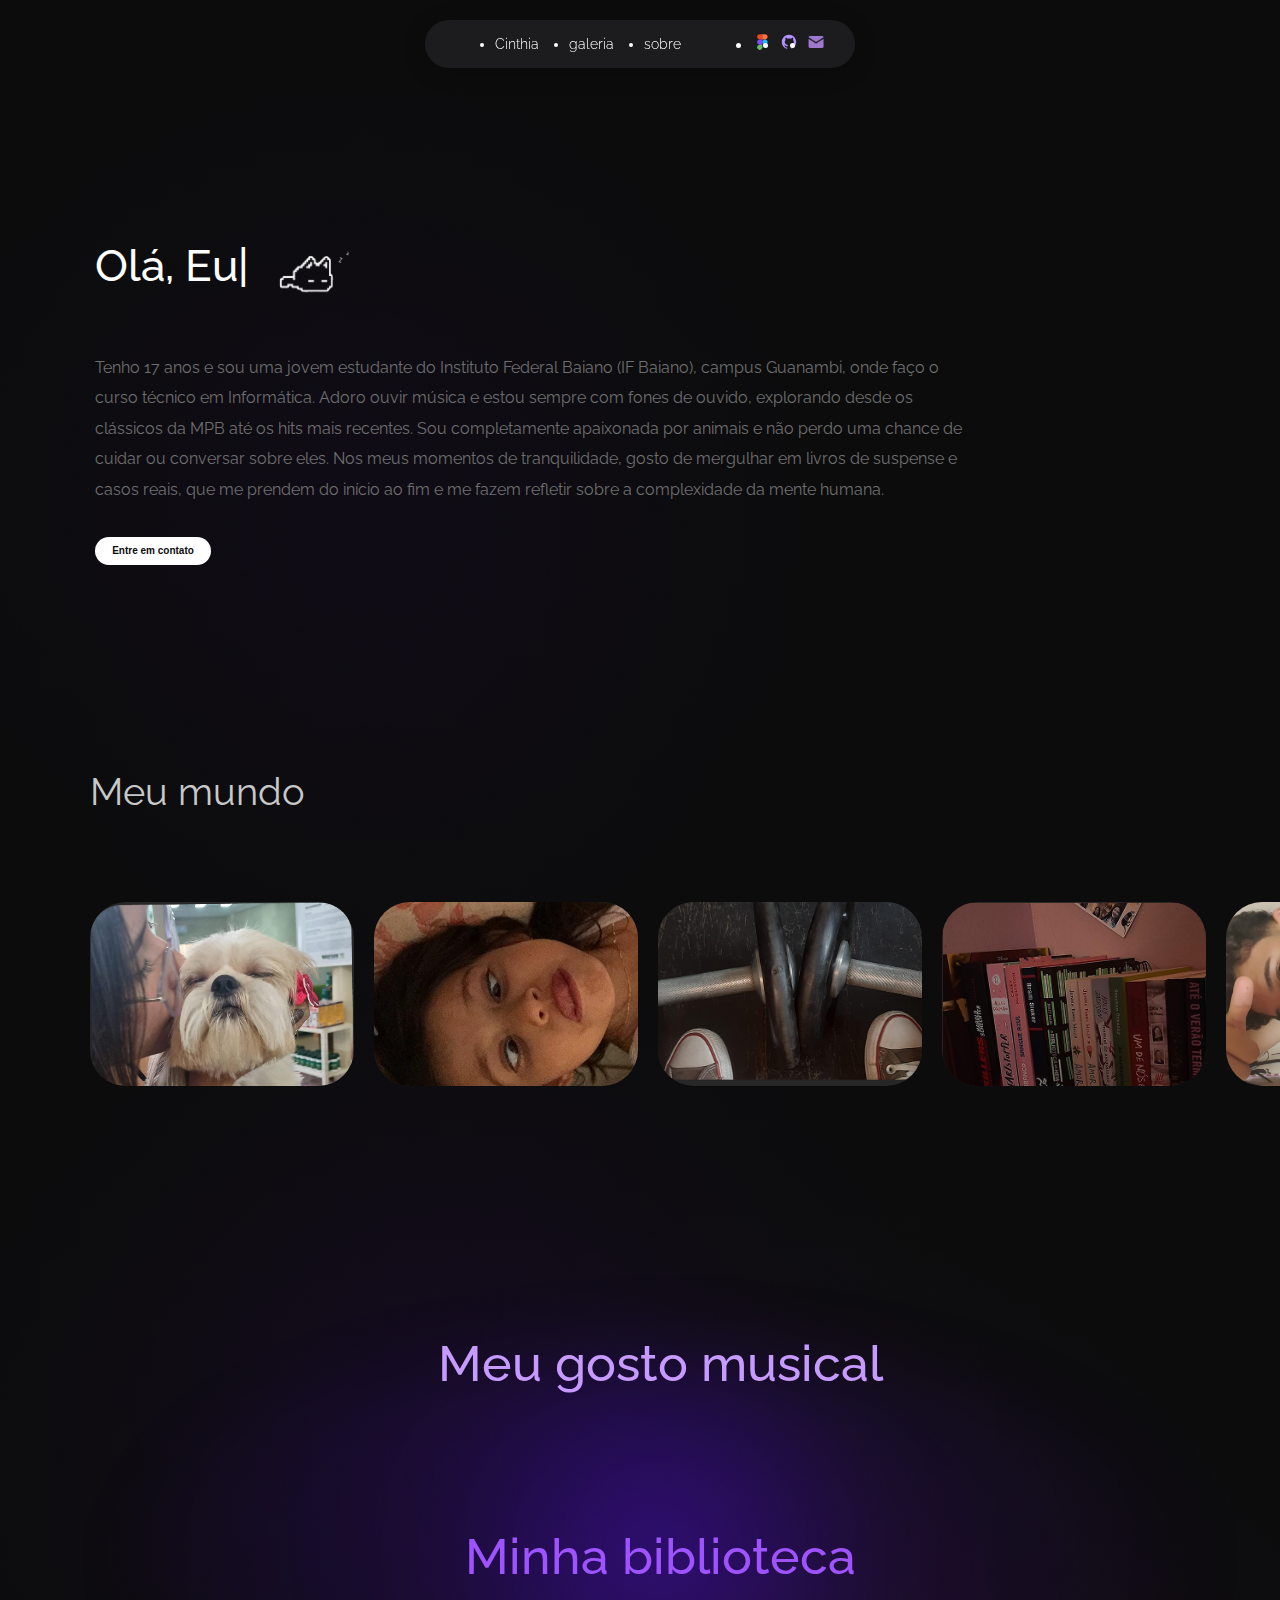
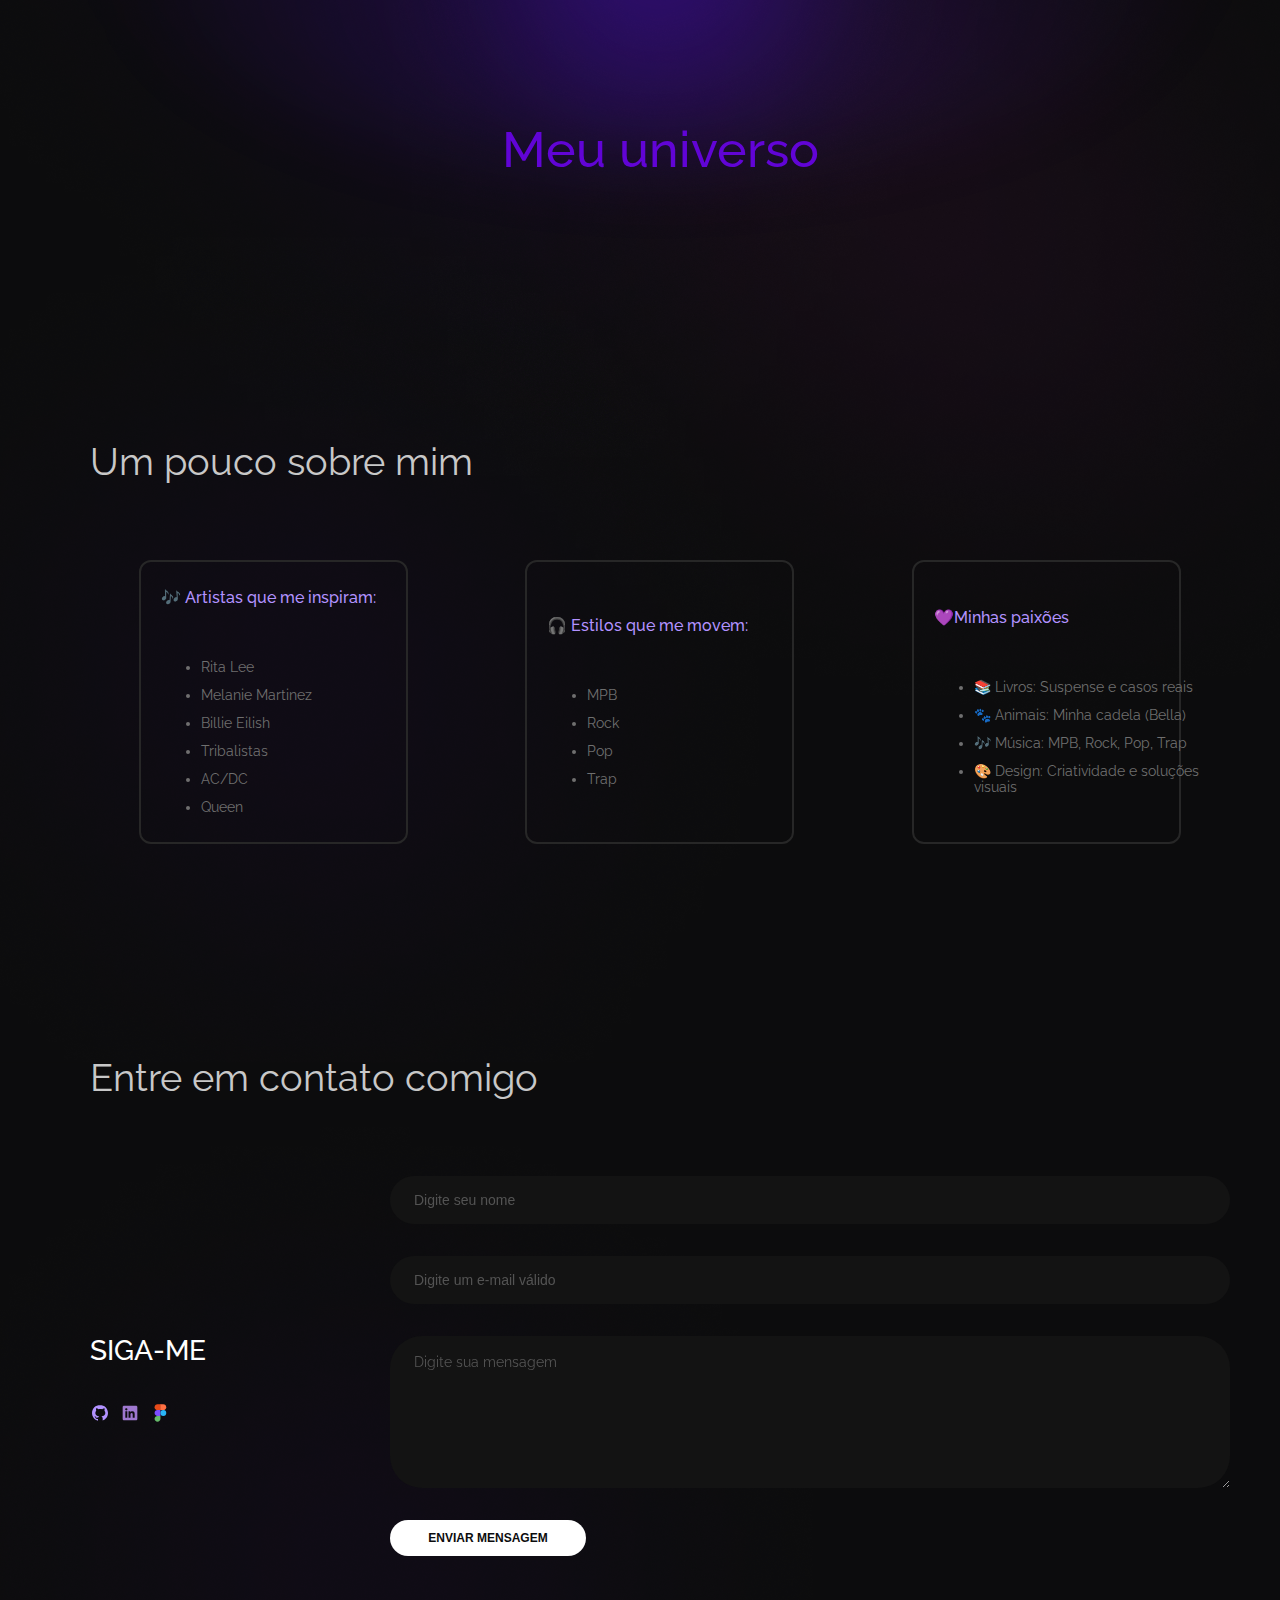
==== portifolio-cinthia/index.html @ 5462288d "Estrutura geral portifolio-psw" ====
<!DOCTYPE html>
<html lang="en">

<head>
    <meta charset="UTF-8">
    <meta name="viewport" content="width=device-width, initial-scale=1.0">

    <title>Portifofio-Cinthia</title>
    <link rel="stylesheet" href="styles/style.css">
    <link rel="icon" href="img/gatinho.png" type="image/png">

</head>

<body>
    <div class="container">
        <nav class="navbar">
            <div class="text">
                <ul>
                    <li><a href="index.html">Cinthia</a></li>
                    <li><a href="#section-projects">galeria</a></li>
                    <li><a href="#section-tech">sobre</a></li>
                </ul>
            </div>
            <div class="icons">
                <ul>
                    <li><a href=""><img src="img/figma-icon.svg" alt="icon-figma"></a></li>
                    <li><a href=""><img src="img/icon-github.svg" alt="icon-github"></a></li>
                    <li><a href=""><img src="img/icon-email.png" alt="icon-email"></a></li>
                </ul>

            </div>
        </nav>


        <section class="section-main">
            <div class="container-left">
                <div class="titulo-principal">
                    <h1>Olá, sou Cinthia</h1>
                    <img src="img/gatinho.png" alt="">
                </div>
                
                <div class="description">
                    <p>Tenho 17 anos e sou uma jovem estudante do Instituto Federal Baiano (IF Baiano), campus Guanambi, onde faço o curso técnico em Informática. Adoro ouvir música e estou sempre com fones de ouvido, explorando desde os clássicos da MPB até os hits mais recentes. Sou completamente apaixonada por animais e não perdo uma chance de cuidar ou conversar sobre eles. Nos meus momentos de tranquilidade, gosto de mergulhar em livros de suspense e casos reais, que me prendem do início ao fim e me fazem refletir sobre a complexidade da mente humana.</p>
                </div>
                <div class="buttons">
                    <button><a href="#section-contact">Entre em contato</a></button>
                </div>
            </div>

        </section>   

        <section id="section-projects" class="section-projects">
            <div class="container-projects">
                <div class="titulo">
                    <h2>Meu mundo</h2>
                </div>
                <div class="carousel">
                    <div class="carousel-item"><img src="img/carrossel/img1.png" alt=""></div>
                    <div class="carousel-item"><img src="img/carrossel/img2.png" alt=""></div>
                    <div class="carousel-item"><img src="img/carrossel/img3.png" alt=""></div>
                    <div class="carousel-item"><img src="img/carrossel/img4.png" alt=""></div>
                    <div class="carousel-item"><img src="img/carrossel/img5.jpg" alt=""></div>
                    
                </div>

            </div>
        </section>


        <section class="section-efeito">
            <div class="container-texts">
                <h3>Meu gosto musical</h3>
                <h3>Minha biblioteca</h3>
                <h3>Meu universo</h3>
            </div>
        </section>



        <section id="section-tech" class="section-tech">
            <div class="container-tech">
                <div class="titulo-tech">
                    <h2>Um pouco sobre mim</h2>
                </div>
                <div class="containers-tecnologia">
                    <div>
                        <div class="subtitle">
                            <h3>🎶 Artistas que me inspiram:</h3>
                        </div>
                        <div class="item">
                            <ul>
                                <li>Rita Lee</li>
                                <li>Melanie Martinez</li>
                                <li>Billie Eilish</li>
                                <li>Tribalistas</li>
                                <li>AC/DC</li>
                                <li>Queen</li>
                            </ul>
                        </div>
                    </div>
                    <div>
                        <div class="subtitle">
                            <h3>🎧 Estilos que me movem:</h3>
                        </div>
                        <div class="item">
                            <ul>
                                <li>MPB</li>
                                <li>Rock</li>
                                <li>Pop</li>
                                <li>Trap</li>
                            </ul>
                        </div>
                    </div>
                    <div>
                        <div class="subtitle">
                            <h3>💜Minhas paixões </h3>
                        </div>
                        <div class="item">
                            <ul>
                                <li>📚 Livros: Suspense e casos reais</li>
                                <li>🐾 Animais: Minha cadela (Bella)</li>
                                <li>🎶 Música: MPB, Rock, Pop, Trap</li>
                                <li>🎨 Design: Criatividade e soluções visuais</li>
                            </ul>
                        </div>
                    </div>
                </div>
            </div>
        </section>

        <section id="section-contact" class="section-contact">
            <div class="container-contact">
                <div class="titulo-contact">
                    <h2>Entre em contato comigo</h2>
                </div>
                <div class="container-form">
                    <div class="container-left">
                        <h3>SIGA-ME</h3>
                        <div class="social-medias">
                            <a href="https://github.com/ErickGuxta"><img src="img/icon-github.svg" alt="Icon github"></a>
                            <a href="https://www.linkedin.com/in/erick-gustavo-costa-de-souza-09770624a/"><img src="img/icon-linkedin.svg" alt="Icon linkedin"></a>
                            <a href="https://www.figma.com/files/team/1289631948202471981/all-projects?fuid=1289631946253685869"><img src="img/figma-icon.svg" alt="Icon figma"></a>
                        </div>
                    </div>
                    <div class="form">
                        <form method="post" id="contactForm">
                            <input placeholder="Digite seu nome" type="text" name="input-text">
                            <input placeholder="Digite um e-mail válido" type="email" name="input-email">
                            <textarea placeholder="Digite sua mensagem" name="input-mensage"></textarea>
                            <button type="submit">Enviar mensagem</button>
                        </form>
                    </div>
                </div>
            </div>
        </section>
    </div>

</body>

    <script src="scripts/js/script.js"></script>
</html>
---- portifolio-cinthia/styles/style.css ----
@import url('https://meyerweb.com/eric/tools/css/reset/reset.css');
@import url('https://fonts.googleapis.com/css2?family=Raleway:ital,wght@0,100..900;1,100..900&display=swap');

:root {
    /* gray tons */
    --gray-900: #0C0C0D;
    --gray-800: #131313;
    --gray-700: #272727;
    --gray-400: #6F6F6F;
    --gray-300: #C8C8C8;
    --green-500: #5FB9B0;
    --purple-300: #B292FF;
    --white: #FFFFFF;
    --gray-gradient: linear-gradient(to right, #232323 0%, #434343 49%, #232323 100%);
}

html {
    scroll-behavior: smooth;
}

body {
    max-width: 100vw;
    padding-top: 150px;
    display: flex;
    font-family: Raleway;
    color: var(--white);
    background-color: var(--gray-900);
    background-image: url("../img/home.png");
}

.container {
    width: 100%;
    display: flex;
    flex-direction: column;
    justify-content: center;
    align-items: center;
    margin: 20px auto 0;
    padding: 0 20px;
    gap: 100px;
}

/* -------- NAV BAR ---------- */
.navbar {
    width: 358px;
    height: 28px;
    padding: 10px 36px 10px 36px;
    border-radius: 100px;

    display: flex;
    justify-content: center;
    align-items: center;
    flex-direction: row;
    gap: 32px;

    background: rgba(33, 31, 35, 0.8);
    box-shadow: 0 4px 24px rgba(0, 0, 0, 0.2);

    position: fixed;
    top: 20px;
    left: 50%;
    transform: translateX(-50%);
    z-index: 1000;
    backdrop-filter: blur(8px);
    
}


.navbar .text ul {
    display: flex;
    justify-content: center;
    align-items: center;
    flex-direction: row;
    gap: 30px;
}

.navbar .text ul li {
    font-size: 14px;
    font-weight: 300;
    cursor: pointer;
}

.navbar .text ul li a {
    text-decoration: none;
    color: var(--white);
}

.navbar .text ul li a:hover {
    font-weight: 500;
    color: var(--purple-300);
}

.navbar .icons ul {
    display: flex;
    justify-content: center;
    align-items: center;
    flex-direction: row;
    gap: 9px;
}

.icons ul li img {
    width: 18px;
    height: 18px;
    cursor: pointer;
    transition: 500ms linear;
}

.icons ul li img:hover {
    transform: scale(1.1);
}

/* -------- SECTION MAIN---------- */

.section-main {
    width: 100%;
    padding: 28px 0;
    display: flex;
    justify-content: flex-start;
    flex-direction: row;
    flex-wrap: wrap-reverse;
}

.section-main .container-left {
    width: 70%;
    padding: 5px;
    margin: 0px 62px;
    display: flex;
    justify-content: center;
    flex-direction: column;
    gap: 16px;
}

.container-left .titulo-principal{
    display: flex;
    justify-content: flex-start;
    align-items: center;
    flex-direction: row;
    gap: 20px;
}

.container-left .titulo-principal img{
    width: 100px;
    height: 100px;
}
.container-left h1 {
    color: var(--white);
    font-size: 44px;
    font-weight: 500;
}

.container-left .description p {
    color: var(--gray-400);
    font-size: 16px;
    line-height: 1.9;
}

.container-left .buttons {
    display: flex;
    justify-content: flex-start;
    align-items: center;
    gap: 24px;
}

.buttons button {
    width: 116px;
    height: 28px;
    border: none;
    border-radius: 100px;
    background-color: var(--white);
    font-size: 10px;
    font-weight: bold;
    cursor: pointer;
    transition: 500ms linear;
}

.buttons button a {
    color: var(--gray-900);

}

.buttons button:hover {
    transform: scale(1.1);

}

.buttons a {
    text-decoration: none;
    color: var(--purple-300);
    font-size: 10px;
}


/* section-projects */

.section-projects {
    width: 100%;
    display: flex;
    justify-content: center;
    flex-direction: column;
    padding: 40px 0;
    overflow: hidden;
}

.section-projects .container-projects {
    width: 100%;
    max-width: 1200px;
    margin: 0px 62px;
    display: flex;
    flex-direction: column;
    gap: 30px;
}


.titulo h2 {
    color: var(--gray-300);
    font-weight: normal;
    font-size: 38px;
    margin-bottom: 38px;

}


/* Carrossel Estilo e Funcionamento */
.carousel-container {
    width: 100%;
    overflow: hidden;
    position: relative;
}

.carousel {
    display: flex;
    gap: 20px;
    cursor: pointer;
    overflow-x: auto;
    scroll-behavior: smooth;
    -webkit-overflow-scrolling: touch;
    scroll-snap-type: x mandatory;
    padding: 20px 10px;
    -ms-overflow-style: none;
    scrollbar-width: none;
}

/* Esconde a barra de rolagem mas mantém a funcionalidade */
.carousel::-webkit-scrollbar {
    display: none;
}

.carousel {
    -ms-overflow-style: none;
    scrollbar-width: none;
}

.carousel-item {
    flex: 0 0 264px;
    height: 184px;
    background: var(--gray-700);
    border-radius: 36px;
    scroll-snap-align: start;
    transition: all 0.3s ease;
    overflow: hidden;
    position: relative;
}

.carousel-item img{
    width: 100%;
}

/* Efeito de expansão ao passar o mouse */
.carousel-item:hover {
    transform: scale(1.05);
    box-shadow: 0 8px 20px rgba(52, 36, 66, 0.3);
    z-index: 10;
}


/* -------- SECTION TECHNOLOGICS---------- */

.section-tech {
    width: 100%;
    display: flex;
    justify-content: center;
    flex-direction: column;
    padding: 40px 0;
    overflow: hidden;
}

.section-tech .container-tech {
    display: flex;
    flex-direction: column;
    gap: 38px;
    margin: 0px 62px;
}

.titulo-tech {
    display: flex;
}

.titulo-tech h2 {
    color: var(--gray-300);
    font-weight: normal;
    font-size: 38px;
    margin-bottom: 38px;
}

.containers-tecnologia {
    display: flex;
    justify-content: space-around;
    align-items: center;
    flex-direction: row;
    flex-wrap: wrap;
    gap: 20px;

}

.containers-tecnologia>div {
    width: 265px;
    height: 280px;
    display: flex;
    justify-content: center;
    align-items: flex-start;
    flex-direction: column;

    border-radius: 12px;
    border: solid 2px var(--gray-700);

    cursor: pointer;
    transition: 500ms linear;

}

.containers-tecnologia>div:hover {
    transform: scale(1.1);
    /* Aumenta q div */
    box-shadow: 0 8px 20px rgba(52, 36, 66, 0.3);

}

.containers-tecnologia .subtitle h3 {
    padding: 20px;
    font-size: 16px;
    font-weight: 500;
    color: var(--purple-300);
}

.containers-tecnologia .item {
    width: 100%;
    padding: 0 20px 20px;
}

.containers-tecnologia .item ul {
    display: flex;
    flex-direction: column;
    gap: 12px;
}

.containers-tecnologia .item ul li {
    color: var(--gray-400);
    font-size: 14px;
}

/* -------- SECTION CONTACT---------- */

.section-contact {
    width: 100%;
    display: flex;
    justify-content: center;
    flex-direction: column;
    padding: 40px 0;
    overflow: hidden;
}

.section-contact .container-contact {
    display: flex;
    flex-direction: column;
    gap: 38px;
    margin: 0px 62px;
}



.titulo-contact h2 {
    color: var(--gray-300);
    font-weight: normal;
    font-size: 38px;
    margin-bottom: 38px;
}


/* -------- PARTE DO SIGA-ME E FORMULARIO---------- */

.container-form {
    display: flex;
    justify-content: center;
    align-items: center;
    gap: 20px;
}

.container-form .container-left {
    width: 25%;
    display: flex;
    flex-direction: column;
    gap: 8px;
}

.container-form .container-left h3 {
    font-size: 28px;
    font-weight: 500;
}

.container-form .container-left .social-medias {
    display: flex;
    flex-direction: row;
    justify-content: flex-start;
    align-items: center;
    gap: 10px;
}

.container-form .container-left .social-medias a img {
    width: 20px;
    height: 20px;
    cursor: pointer;
    transition: 500ms linear;
}

.container-form .container-left .social-medias a img:hover {
    transform: scale(1.1);
}


.container-form .form {
    width: 75%;
}

.container-form form {
    display: flex;
    justify-content: center;
    flex-direction: column;
    gap: 32px;
}

.container-form form input {
    border: none;
    border-radius: 32px;
    background-color: var(--gray-800);
    padding: 16px 24px;
    color: var(--white);
    font-size: 14px;
    outline: none;
}

.container-form form textarea {
    border: none;
    border-radius: 32px;
    background-color: var(--gray-800);
    padding: 16px 24px;
    color: var(--white);
    font-size: 14px;
    outline: none;
    min-height: 120px;
    max-height: 250px;
    resize: vertical;
    font-family: Raleway;
    line-height: 1.5;
}

.container-form form textarea::placeholder {
    color: var(--gray-400);
    opacity: 0.7;
}

.container-form form textarea:focus {
    border: 2px solid var(--green-500);
    box-shadow: 0 0 10px rgba(95, 185, 176, 0.3);
}

/* -----Buttons----- */
.container-form .form form button {
    width: 196px;
    height: 36px;
    border: none;
    border-radius: 100px;
    background-color: var(--white);
    color: var(--gray-900);
    font-size: 12px;
    font-weight: bold;
    cursor: pointer;
    transition: 500ms linear;
    text-transform: uppercase;
}

.container-form .form form button:hover {
    transform: scale(1.02);
    background-color: var(--green-500);
    color: var(--white);
}

.container-form form input::placeholder {
    color: var(--gray-400);
    opacity: 0.7;
}

.container-form form input:focus {
    border: 2px solid var(--green-500);
    box-shadow: 0 0 10px rgba(95, 185, 176, 0.3);
}

.container-form .form form .textarea {
    resize: vertical;
    min-height: 120px;
    max-height: 250px;
}




/* MEDIA QUERYES */

/* RESPONSIVIDADE PARA DISPOSITIVOS MÉDIOS */
@media only screen and (max-width: 600px) {
    .navbar {
        width: 224px;
        height: 36px;
    }

    .navbar .icons {
        display: none;
    }

    .titulo-principal{
        justify-content: center;
        align-items: center;
        flex-wrap: wrap-reverse;        
        width: 100%;
    }

    .titulo-principal img{
        width: 80px;
        height: 80px;
        margin: 0 auto 15px;
    }

    .titulo-principal h1{
        text-align: center;
    }

    .section-efeito .container-texts h3{

        font-weight: 500;
        font-size: 40px;
        line-height: 55px;
        text-align: center;
    }
    /* responsividade page principal */
    .section-main {
        padding: 0;
    }

    .section-main .container-left {
        width: 100%;
        margin-top: 56px;
        justify-content: center;
        align-items: center;
        gap: 24px;
    }

    .section-main .container-left .description {
        text-align: center;
    }

    .section-main .container-left .buttons {
        flex-direction: column;
    }

    .section-contact .container-form .container-left {
        display: none;
    }

    .container-contact .form {
        width: 100%;
        justify-content: center;
        align-items: center;
    }

}

/* RESPONSIVIDADE PARA CELULARES */
@media only screen and (max-width: 600px) {
    body {
        padding-top: 60px;
    }
    
    .navbar {
        width: 224px;
        height: 36px;
        top: 10px;
    }
    
    .navbar .icons {
        display: none;
    }
    
    .container {
        gap: 40px;
    }
    
    /* Seção principal */
    .section-main {
        padding: 0;
    }
    
    .section-main .container-left {
        width: 100%;
        margin-top: 20px;
        justify-content: center;
        align-items: center;
        gap: 24px;
    }
    
    .section-main .container-left h1 {
        font-size: 32px;
        text-align: center;
    }
    
    .section-main .container-left .description {
        text-align: center;
    }
    
    .section-main .container-left .buttons {
        flex-direction: column;
        align-items: center;
    }
    
    /* Seção projetos */
    .section-projects .container-projects {
        margin: 0 0px;
    }
    
    .titulo h2, .titulo-tech h2, .titulo-contact h2 {
        font-size: 32px;
        text-align: center;
    }
    
    /* Seção tecnologias */
    .section-tech .container-tech {
        margin: 0 20px;
    }
    
    .containers-tecnologia > div {
        width: 100%;
    }
    
    /* Seção contato */
    .section-contact .container-contact {
        margin: 0 20px;
    }
    
    .section-contact .container-form .container-left {
        display: none;
    }
    
    .container-contact .form {
        width: 100%;
    }
}
    
/* ANIMAÇÃO DIGITAÇÃO */
.typing::after {
    content: '|';
    animation: blink 0.7s infinite;
    color: var(--white);
}

@keyframes blink {
    0%, 100% { opacity: 1; }
    50% { opacity: 0; }
}


/* PORTIFOLIO CINTHIA */

/* --------- SECTION DOS TEXTOS COM EFEITO ---------*/

.section-efeito {
    width: 100%;
    display: flex;
    justify-content: center;
    align-items: center;
    flex-direction: column;
    padding: 40px 0;
    overflow: hidden;
    position: relative;

}

.section-efeito::before {
    content: '';
    position: absolute;
    top: 50%;
    left: 50%;
    transform: translate(-50%, -50%);
    width: 85%;
    height: 65%;
    background: radial-gradient(circle,
        rgba(88, 17, 255, 0.4) 0%,
        rgba(88, 17, 255, 0.1) 40%,
        transparent 100%);
    filter: blur(40px);
    z-index: -1;
    border-radius: 50%;
}


.section-efeito .container-texts {
    display: flex;
    justify-content: center;
    align-items: center;
    flex-direction: column;
    gap: 38px;
    margin: 0px 62px;
    position: relative;
    z-index: 1;
    background: none;
}

.container-texts h3{
    font-weight: 500;
    font-size: 50px;
    line-height: 55px;
}

.container-texts h3:first-child{
    color: #C69AFF;

}

.container-texts h3:nth-child(2){
    color: #9F53FF;
}

.container-texts h3:last-child{
    color: #6104D6;
}

.titulo-page::before {
    content: '';
    position: absolute;
    top: 50%;
    left: 50%;
    transform: translate(-50%, -50%);
    width: 300px;
    height: 300px;
    background: radial-gradient(circle,
            rgba(178, 146, 255, 0.03) 0%,
            rgba(255, 255, 255, 0.02) 50%,
            transparent 100%);
    z-index: -1;
    filter: blur(50px);
}
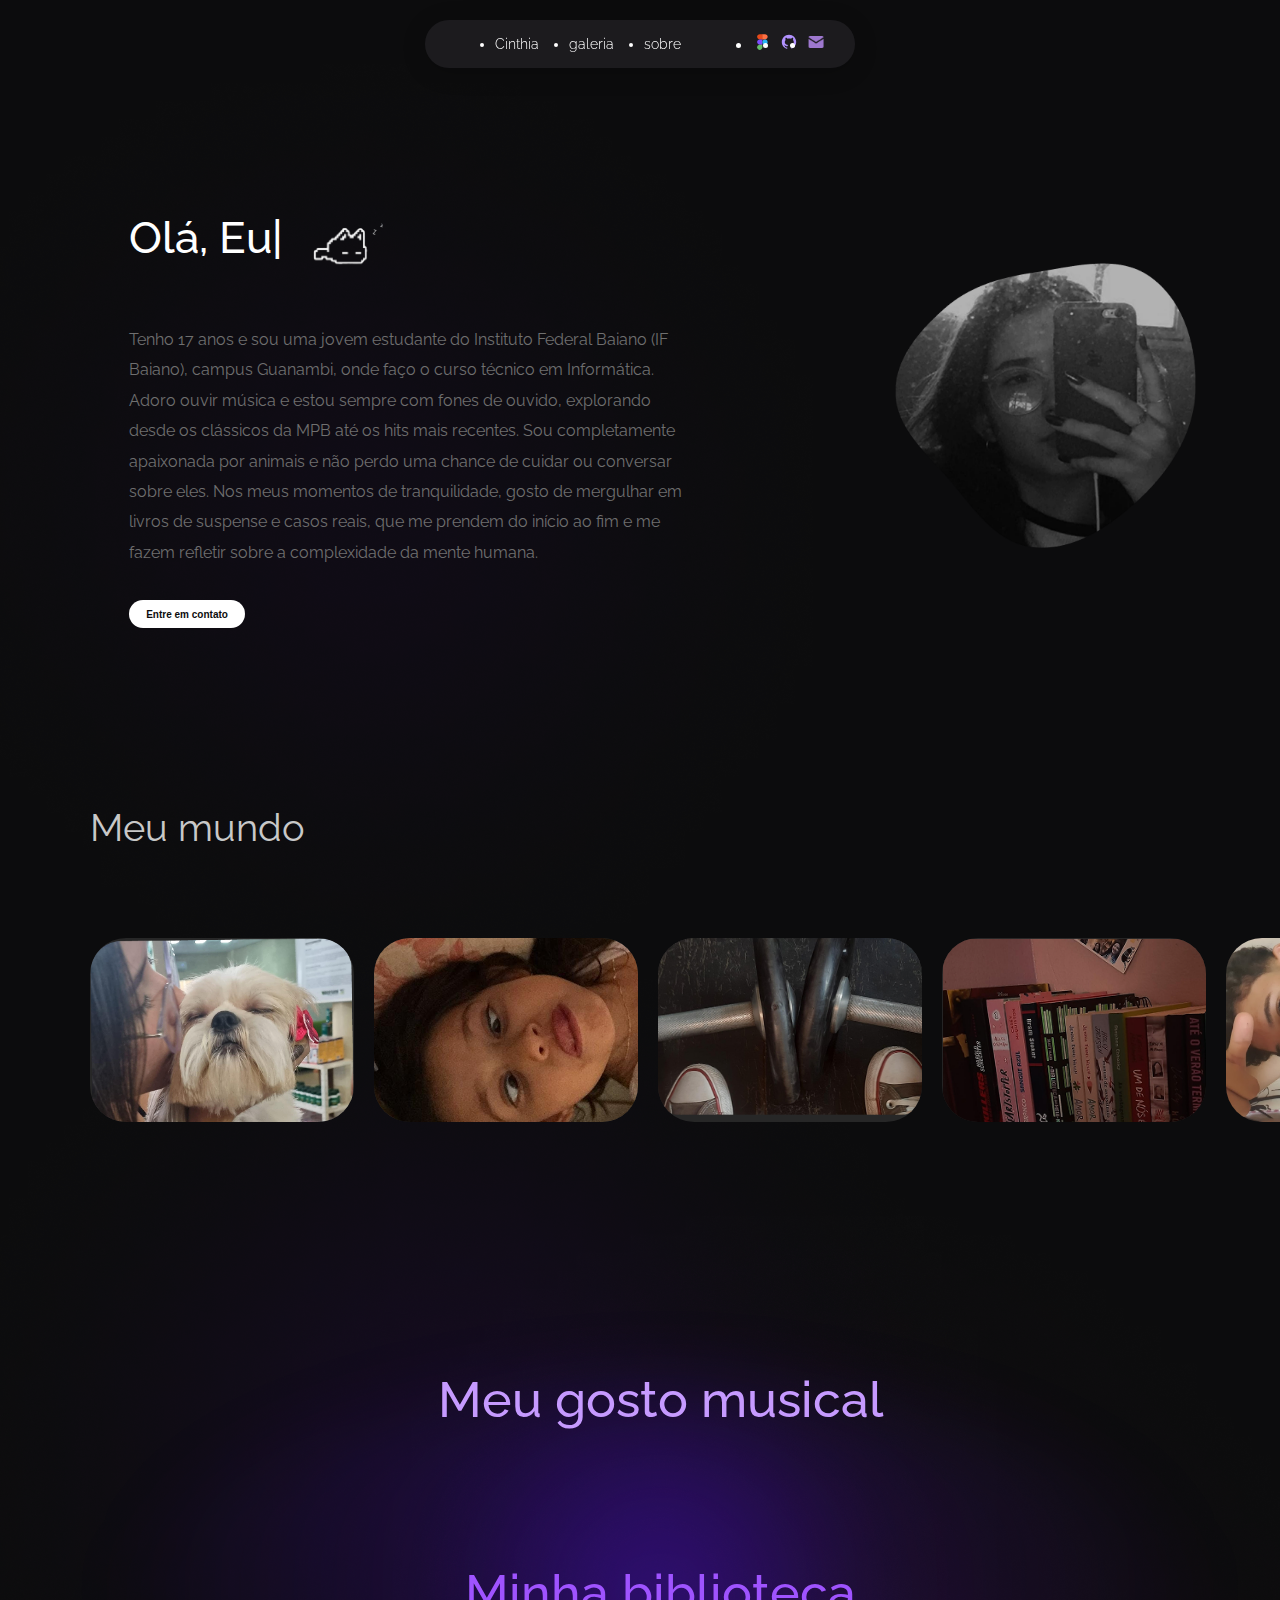
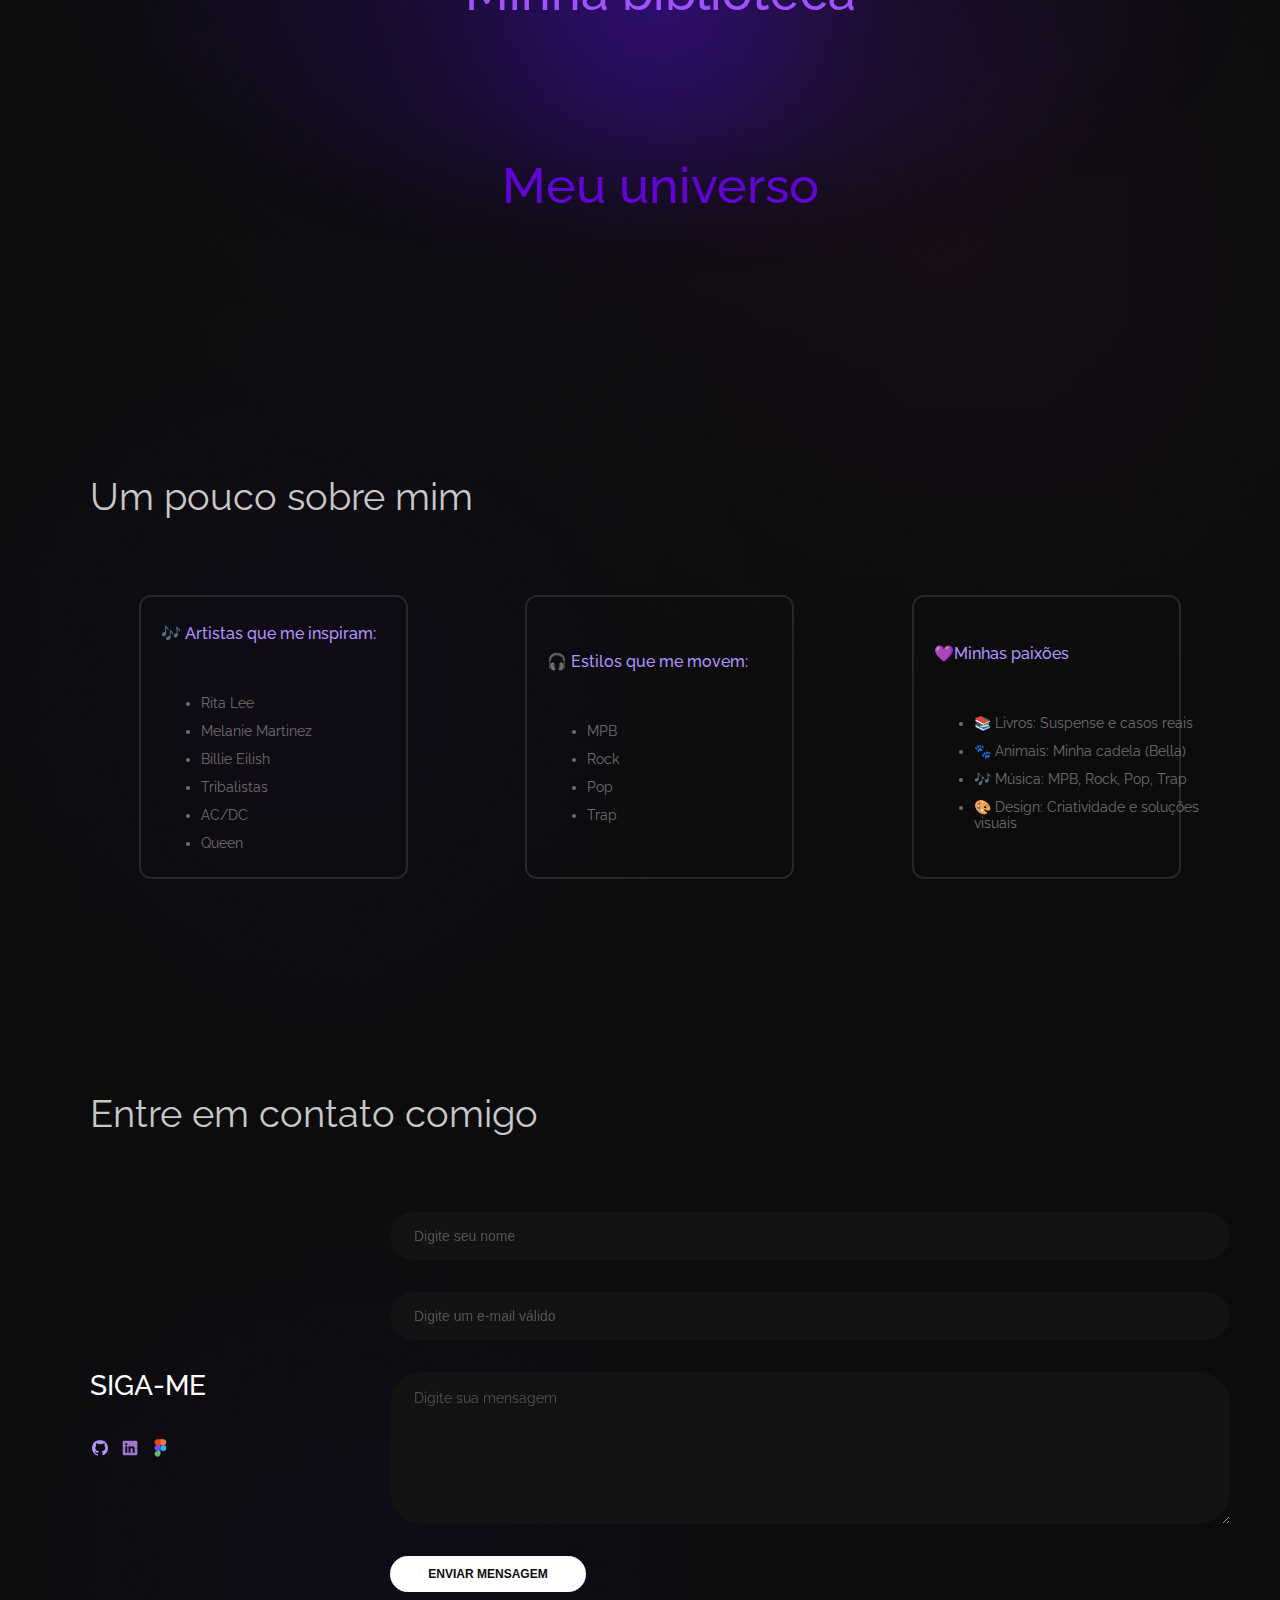
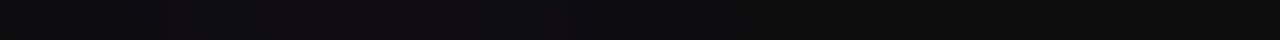
==== commit eca94432: "." ====
--- a/portifolio-cinthia/index.html
+++ b/portifolio-cinthia/index.html
@@ -45,6 +45,9 @@
                 <div class="buttons">
                     <button><a href="#section-contact">Entre em contato</a></button>
                 </div>
+            </div>
+            <div class="image-cinthia">
+                <img src="img/cinthia.png" alt="imagem-cinthia">
             </div>
 
         </section>   
--- a/portifolio-cinthia/styles/style.css
+++ b/portifolio-cinthia/styles/style.css
@@ -112,17 +112,15 @@
 
 .section-main {
     width: 100%;
-    padding: 28px 0;
-    display: flex;
-    justify-content: flex-start;
+    display: flex;
+    justify-content: space-around;
     flex-direction: row;
     flex-wrap: wrap-reverse;
 }
 
 .section-main .container-left {
-    width: 70%;
+    width: 45%;
     padding: 5px;
-    margin: 0px 62px;
     display: flex;
     justify-content: center;
     flex-direction: column;
@@ -186,6 +184,17 @@
     text-decoration: none;
     color: var(--purple-300);
     font-size: 10px;
+}
+
+.image-cinthia{
+    display: flex;
+    justify-content: center;
+    align-items: center;
+}
+.image-cinthia img{
+    width: 301px;
+    height: 285px;
+
 }
 
 
@@ -515,7 +524,7 @@
 /* MEDIA QUERYES */
 
 /* RESPONSIVIDADE PARA DISPOSITIVOS MÉDIOS */
-@media only screen and (max-width: 600px) {
+@media only screen and (max-width: 768px) {
     .navbar {
         width: 224px;
         height: 36px;
@@ -523,13 +532,6 @@
 
     .navbar .icons {
         display: none;
-    }
-
-    .titulo-principal{
-        justify-content: center;
-        align-items: center;
-        flex-wrap: wrap-reverse;        
-        width: 100%;
     }
 
     .titulo-principal img{
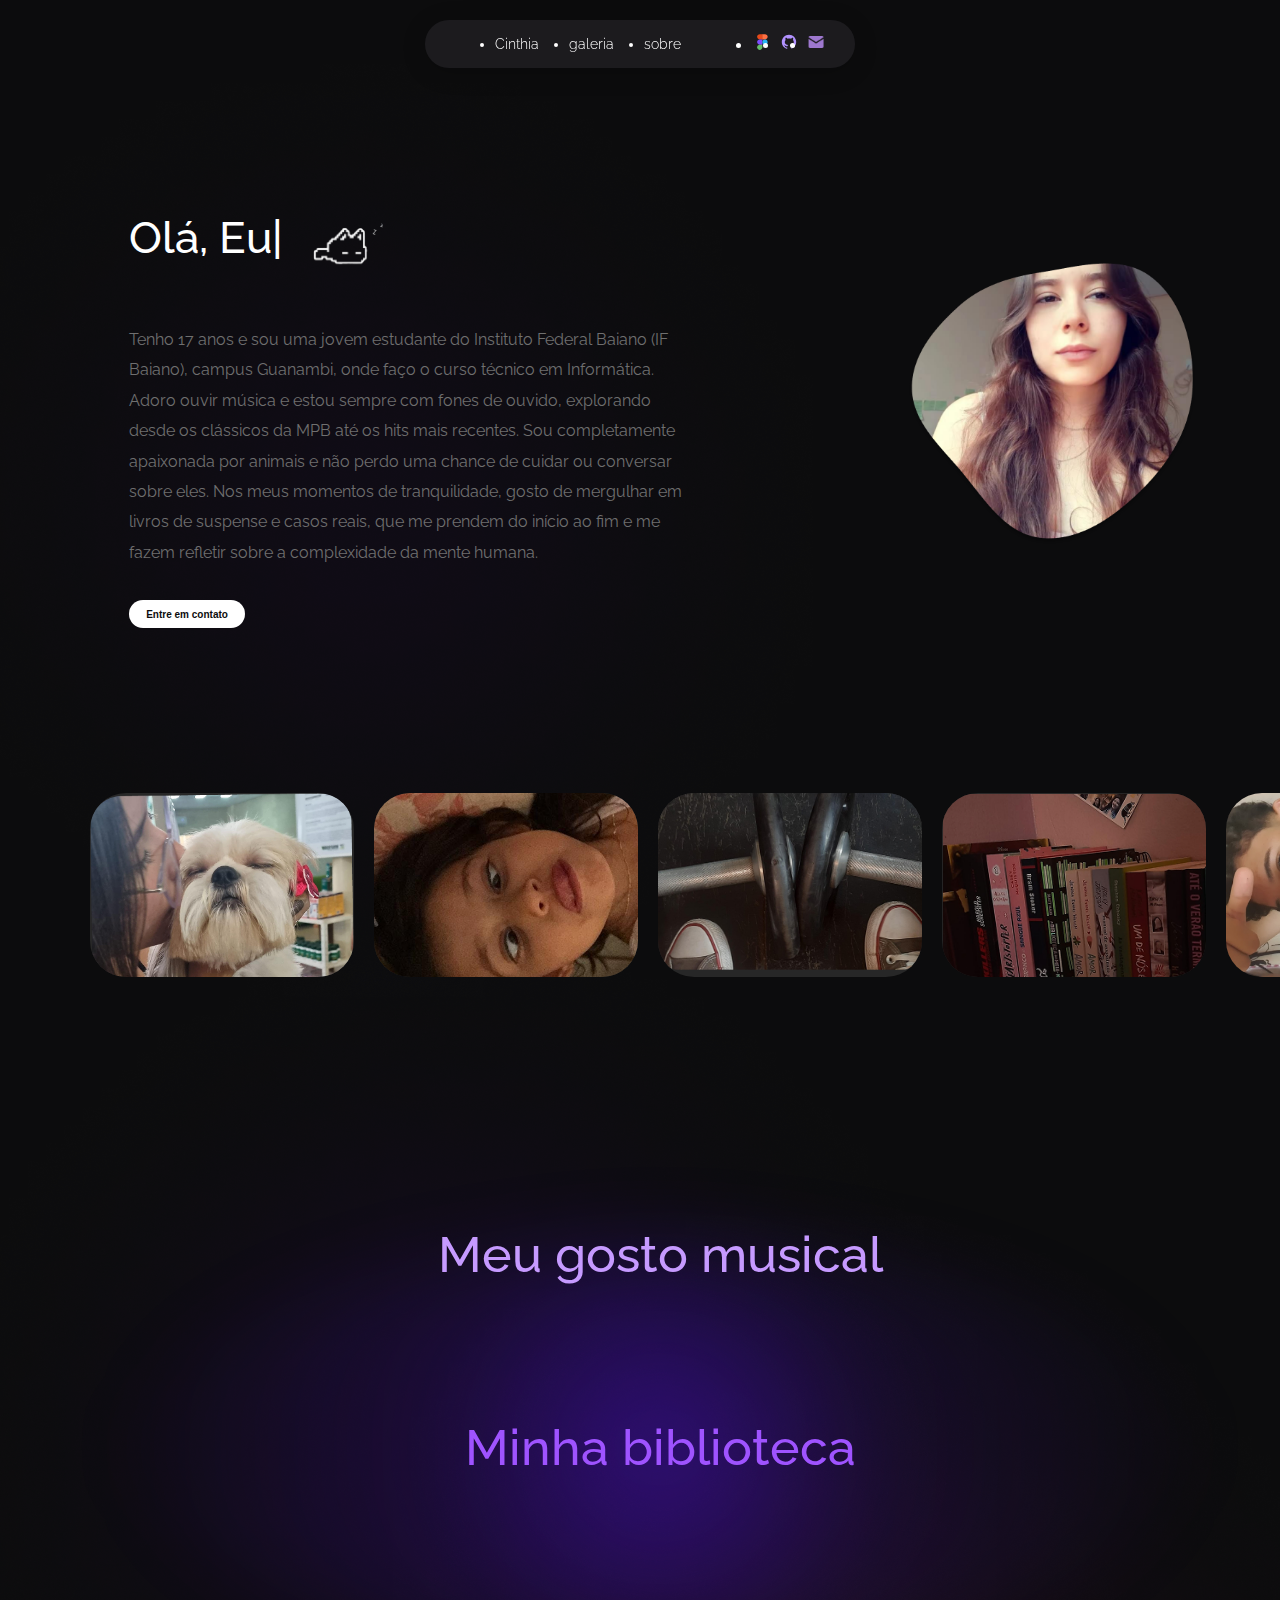
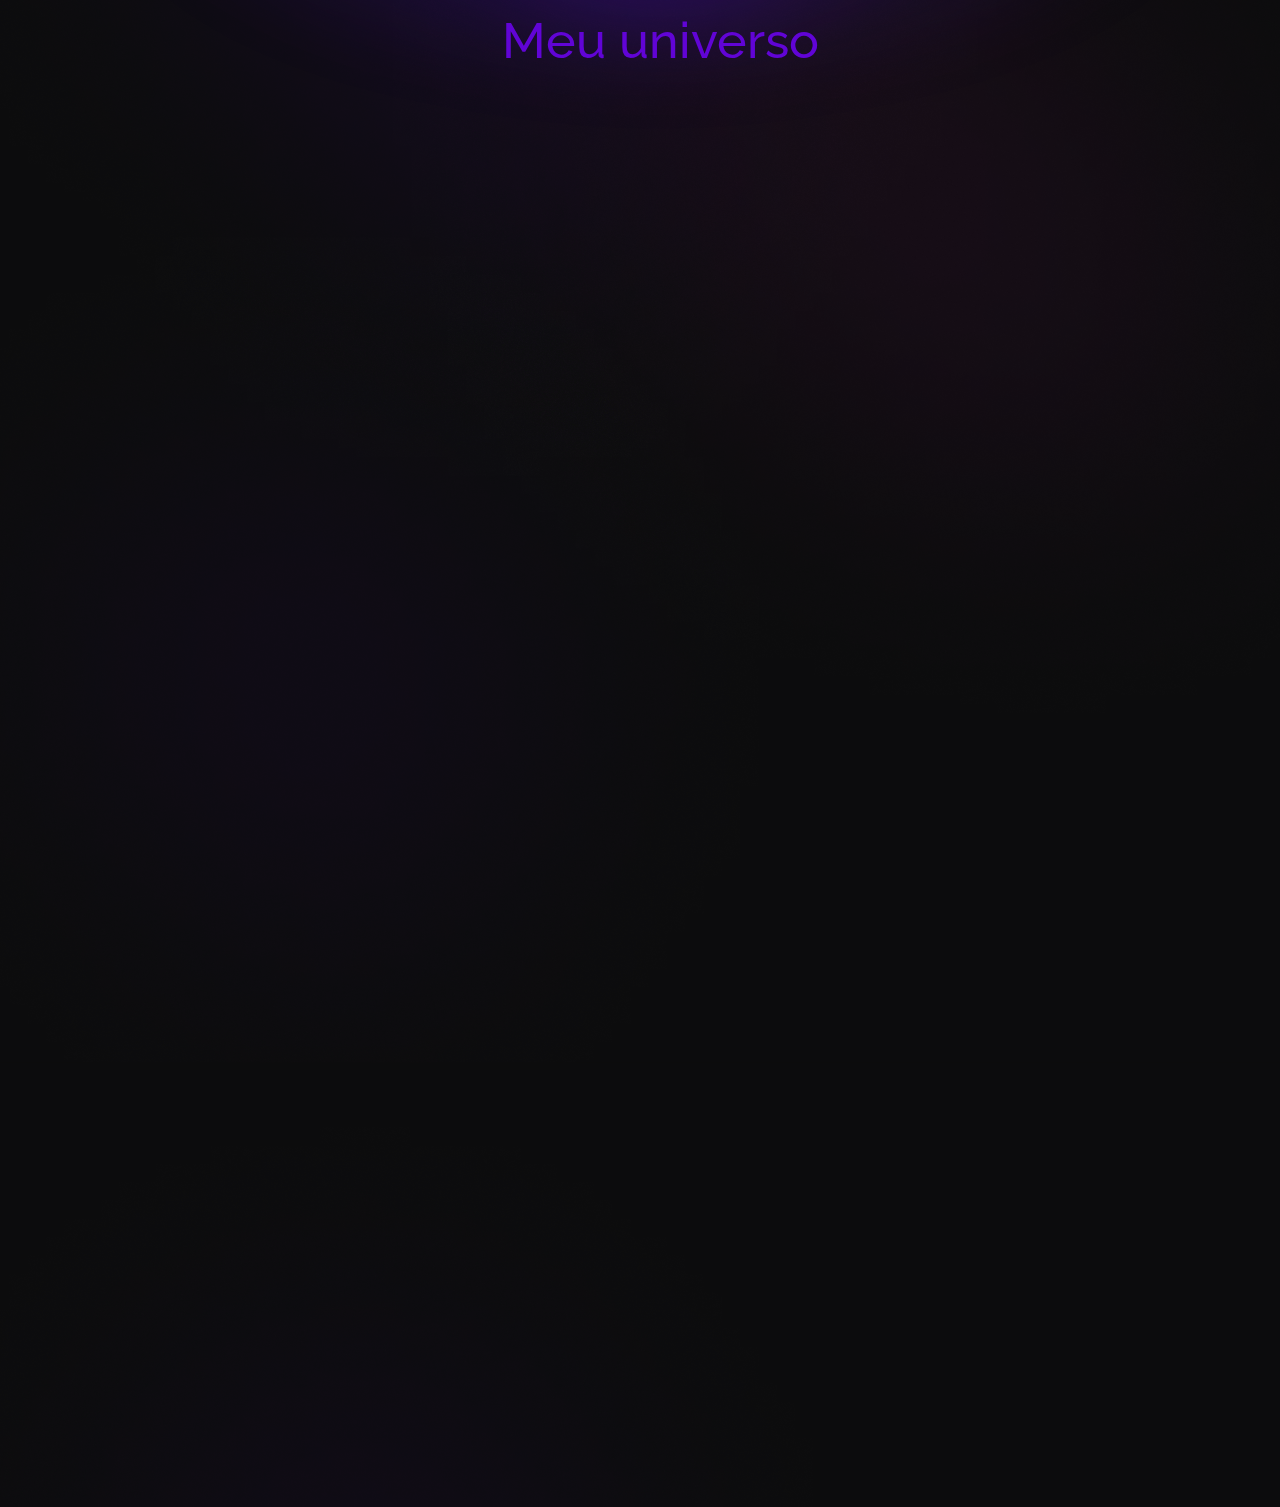
==== commit 03a550da: "." ====
--- a/portifolio-cinthia/index.html
+++ b/portifolio-cinthia/index.html
@@ -54,9 +54,6 @@
 
         <section id="section-projects" class="section-projects">
             <div class="container-projects">
-                <div class="titulo">
-                    <h2>Meu mundo</h2>
-                </div>
                 <div class="carousel">
                     <div class="carousel-item"><img src="img/carrossel/img1.png" alt=""></div>
                     <div class="carousel-item"><img src="img/carrossel/img2.png" alt=""></div>
@@ -123,7 +120,7 @@
                                 <li>📚 Livros: Suspense e casos reais</li>
                                 <li>🐾 Animais: Minha cadela (Bella)</li>
                                 <li>🎶 Música: MPB, Rock, Pop, Trap</li>
-                                <li>🎨 Design: Criatividade e soluções visuais</li>
+                                
                             </ul>
                         </div>
                     </div>
--- a/portifolio-cinthia/styles/style.css
+++ b/portifolio-cinthia/styles/style.css
@@ -676,8 +676,23 @@
     50% { opacity: 0; }
 }
 
-
-/* PORTIFOLIO CINTHIA */
+/* ANIMAÇÂO SCROLL */
+.section-main, 
+.section-projects, 
+.section-tech, 
+.section-contact {
+    opacity: 0;
+    transform: translateY(20px);
+    transition: opacity 1.6s ease, transform 1.6s ease;
+}
+
+.visivel {
+    opacity: 1;
+    transform: translateY(0);
+}
+
+
+/* PORTIFOLIO CINTHIA ACRECIMOS */
 
 /* --------- SECTION DOS TEXTOS COM EFEITO ---------*/
 
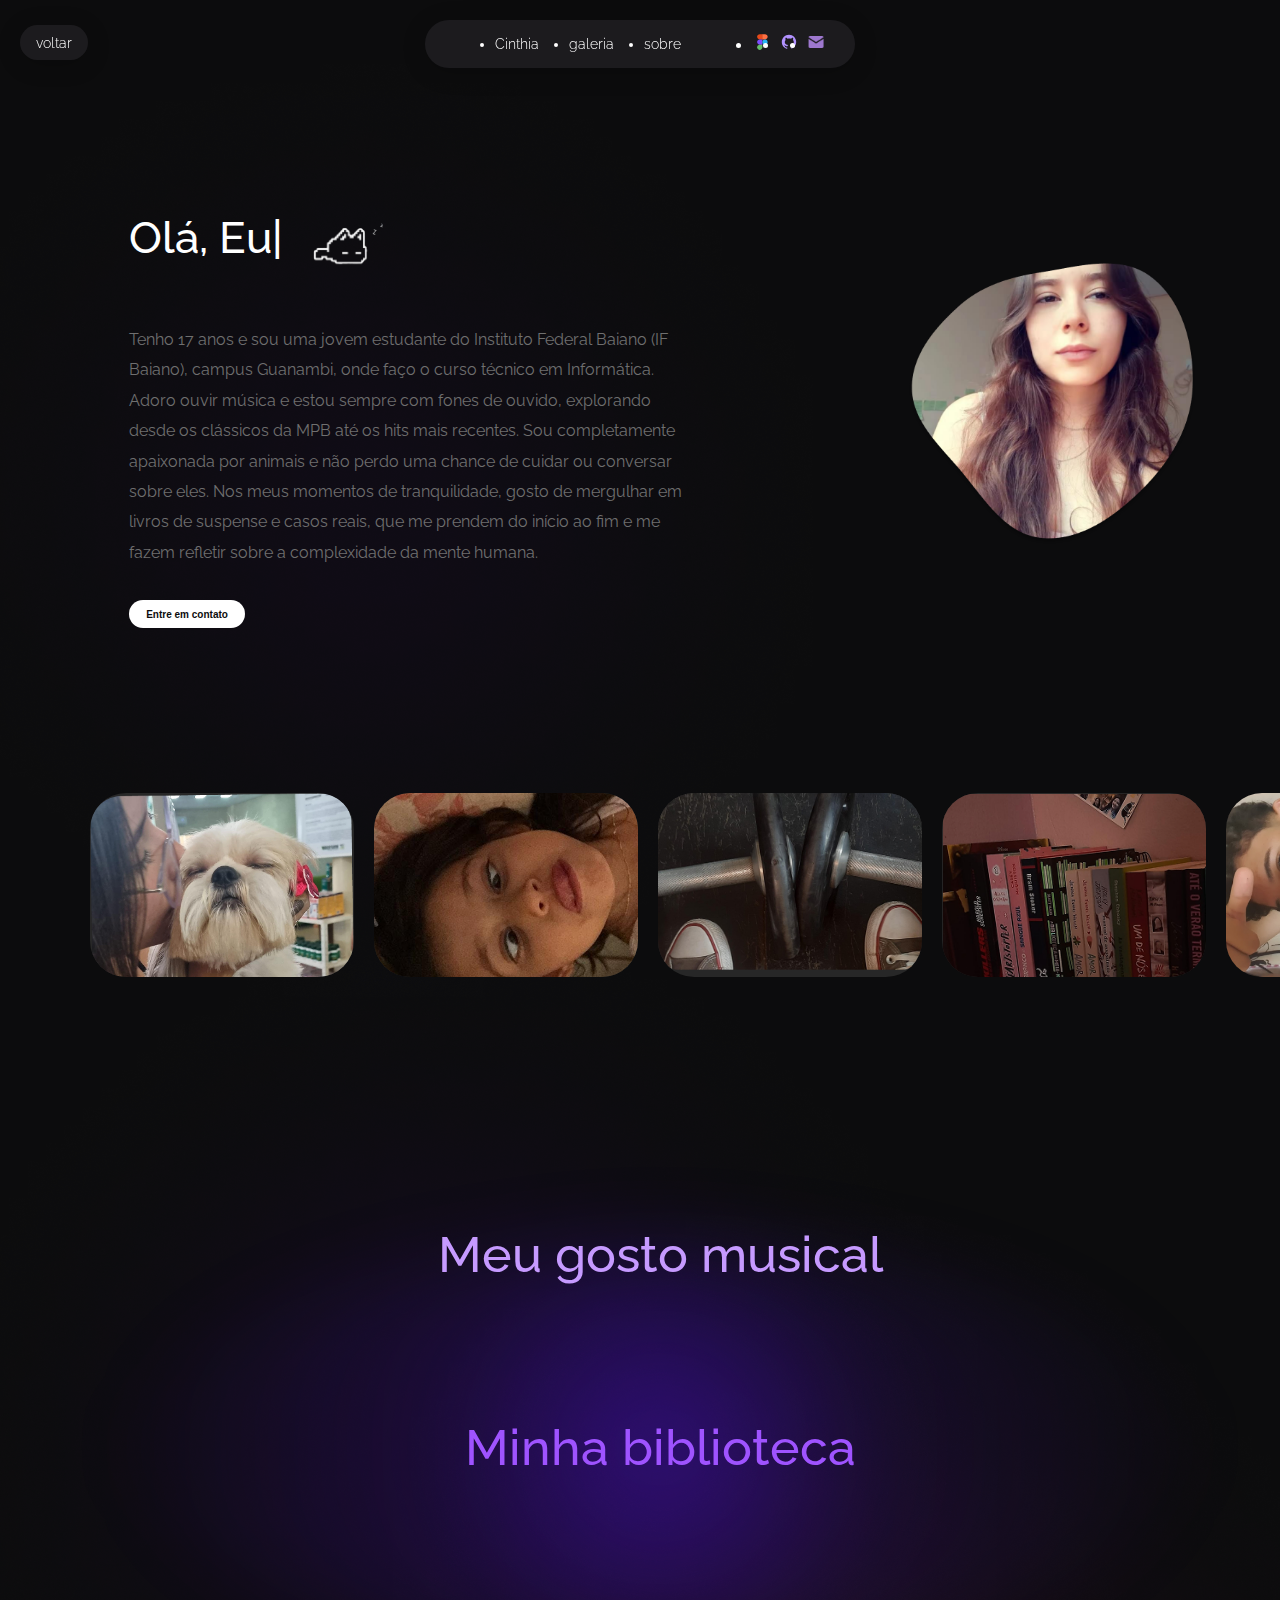
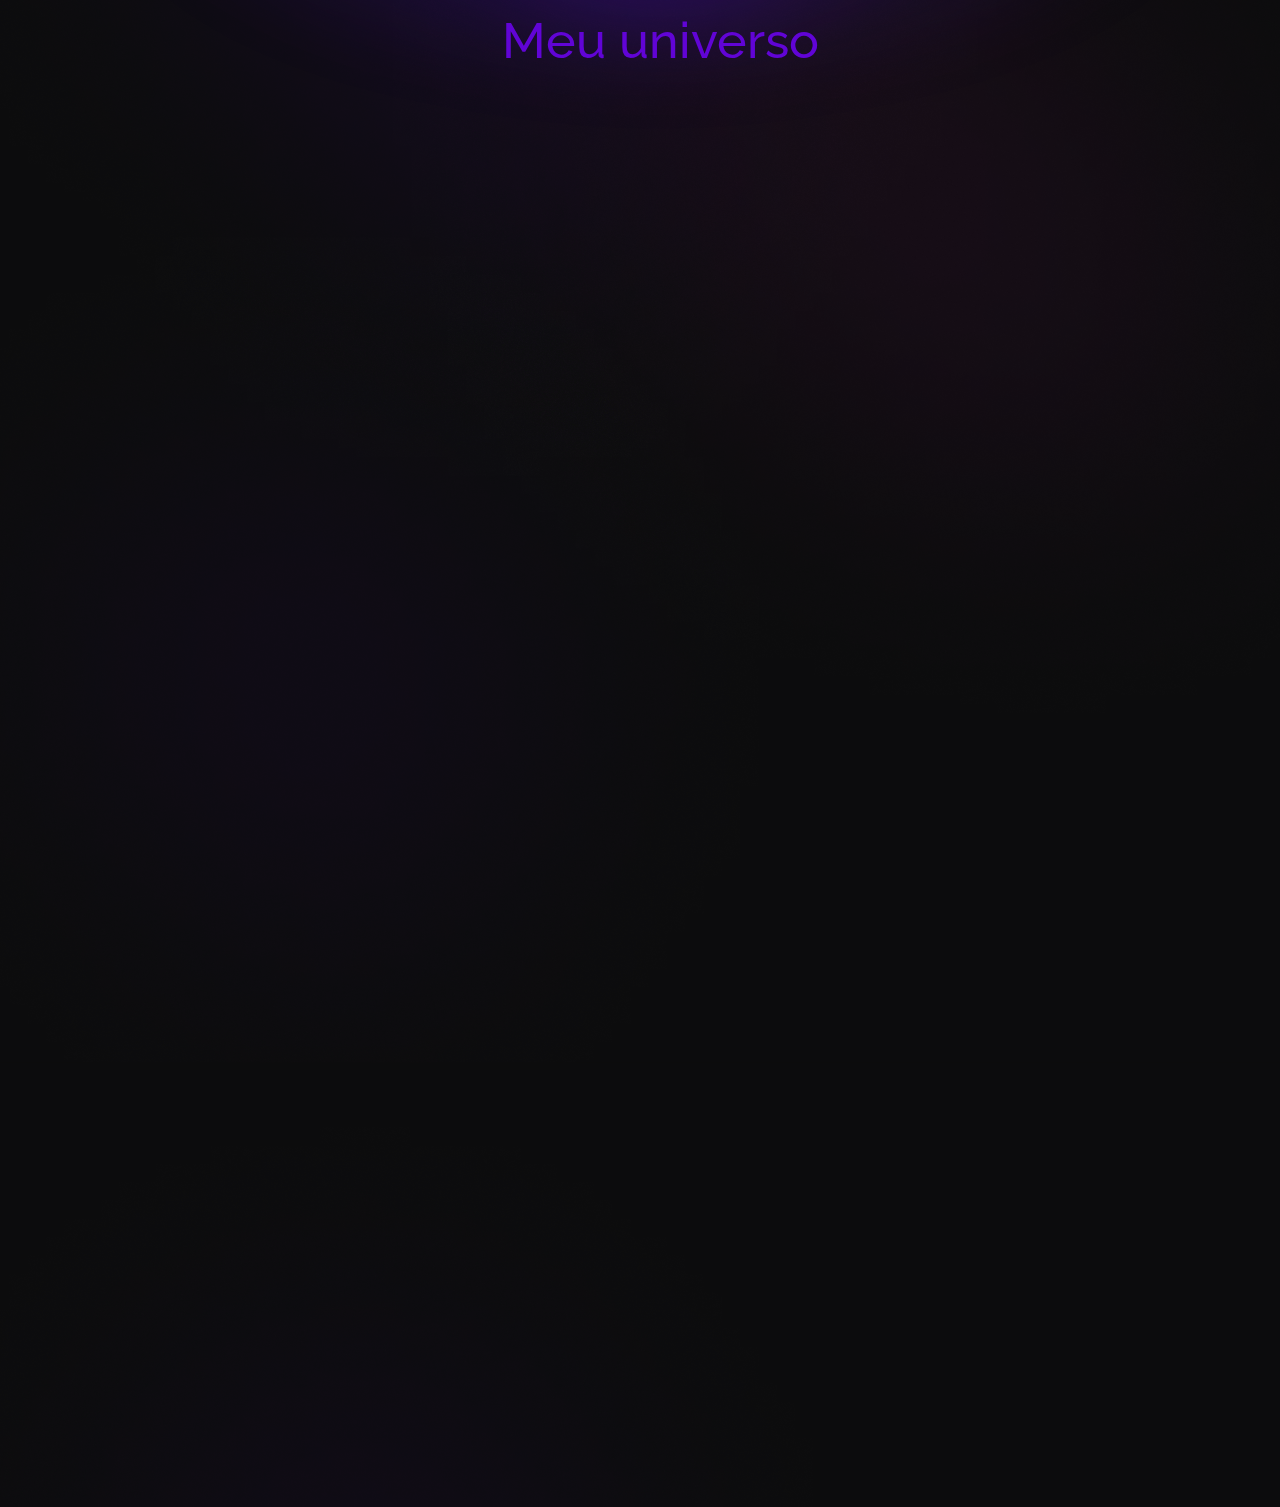
==== commit 3cf4ce87: "Form funcional, pagina agradecimento e back-button" ====
--- a/portifolio-cinthia/index.html
+++ b/portifolio-cinthia/index.html
@@ -13,6 +13,9 @@
 
 <body>
     <div class="container">
+        <div class="back-button">
+            <span><a href="../home-page.html">voltar</a></span>
+        </div>
         <nav class="navbar">
             <div class="text">
                 <ul>
@@ -143,11 +146,14 @@
                         </div>
                     </div>
                     <div class="form">
-                        <form method="post" id="contactForm">
+                        <form method="post" action="https://formsubmit.co/cinthia.nunes000@gmail.com">
                             <input placeholder="Digite seu nome" type="text" name="input-text">
                             <input placeholder="Digite um e-mail válido" type="email" name="input-email">
                             <textarea placeholder="Digite sua mensagem" name="input-mensage"></textarea>
                             <button type="submit">Enviar mensagem</button>
+
+                            <input type="hidden" name="_template" value="table">
+                            <input type="hidden" name="_captcha" value="false">
                         </form>
                     </div>
                 </div>
--- a/portifolio-cinthia/styles/style.css
+++ b/portifolio-cinthia/styles/style.css
@@ -772,3 +772,55 @@
     z-index: -1;
     filter: blur(50px);
 }
+
+/* BOTAO VOLTAR */
+.back-button {
+    position: fixed;
+    top: 25px;
+    left: 20px;
+    z-index: 1000;
+    background: rgba(33, 31, 35, 0.8);
+    padding: 8px 16px;
+    border-radius: 100px;
+    box-shadow: 0 4px 24px rgba(0, 0, 0, 0.2);
+    backdrop-filter: blur(8px);
+}
+
+.back-button span a {
+    text-decoration: none;
+    color: var(--white);
+    font-size: 14px;
+    font-weight: 300;
+    transition: color 0.3s ease;
+}
+
+.back-button span a:hover {
+    color: var(--purple-300);
+    font-weight: 500;
+}
+
+@media only screen and (max-width: 768px) {
+    .back-button {
+        top: 10px;
+        left: 50%;
+        transform: translateX(-50%);
+    }
+
+    .navbar {
+        top: 50px;
+    }
+}
+
+@media only screen and (max-width: 600px) {
+    .back-button {
+        top: 10px;
+    }
+    
+    .navbar {
+        top: 45px;
+    }
+    
+    body {
+        padding-top: 90px; 
+    }
+}